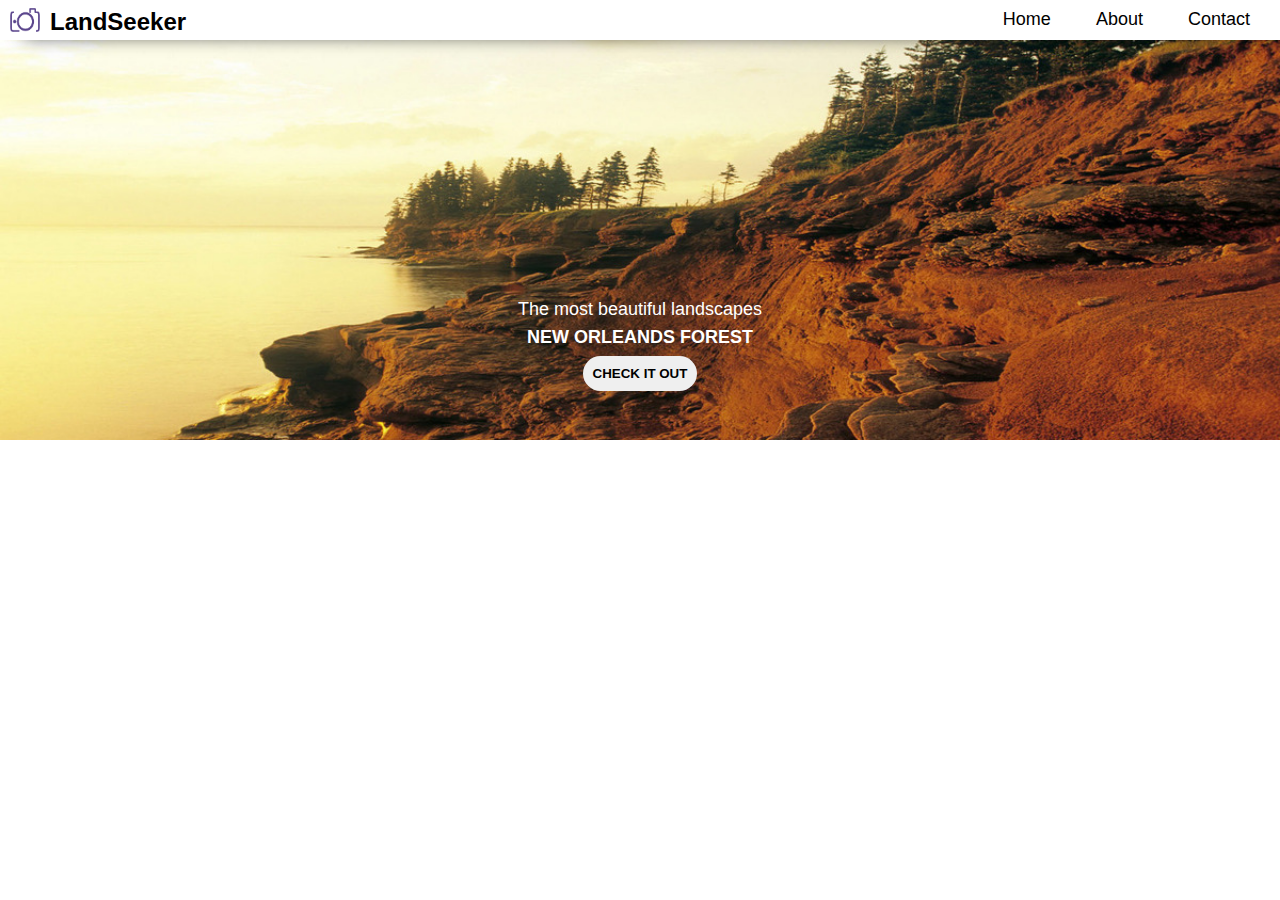
==== index.html @ e4c224b3 "primeiro commit adicionando arquivos" ====
<html>

<head>
  <title>LandSeeker</title>
  <link rel="stylesheet" href="./style.css">
</head>

<body>
  <div class="header">
    <div class="header-logo">
      <img class="header-logo__img" src="./assets/logo.png">
      <h1 class="header-logo__title">LandSeeker</h1>
    </div>
    <ul class="header-menu">
      <li><a href="#">Home</a></li>
      <li><a href="about.html">About</a></li>
      <li><a href="contact.html">Contact</a></li>
    </ul>
  </div>
  <div class="banner">
    <span class="banner-heading">The most beautiful landscapes</span>
    <h2 class="banner-subtitle">New Orleands Forest</h2>
    <button class="banner-buttom">Check it Out</button>
  </div>
</body>

</html>
---- style.css ----
/* http://meyerweb.com/eric/tools/css/reset/ 
   v2.0 | 20110126
   License: none (public domain)
*/

html, body, div, span, applet, object, iframe,
h1, h2, h3, h4, h5, h6, p, blockquote, pre,
a, abbr, acronym, address, big, cite, code,
del, dfn, em, img, ins, kbd, q, s, samp,
small, strike, strong, sub, sup, tt, var,
b, u, i, center,
dl, dt, dd, ol, ul, li,
fieldset, form, label, legend,
table, caption, tbody, tfoot, thead, tr, th, td,
article, aside, canvas, details, embed, 
figure, figcaption, footer, header, hgroup, 
menu, nav, output, ruby, section, summary,
time, mark, audio, video {
	margin: 0;
	padding: 0;
	border: 0;
	font-size: 100%;
	font: inherit;
	vertical-align: baseline;
}
/* HTML5 display-role reset for older browsers */
article, aside, details, figcaption, figure, 
footer, header, hgroup, menu, nav, section {
	display: block;
}
body {
	line-height: 1;
}
ol, ul {
	list-style: none;
}
blockquote, q {
	quotes: none;
}
blockquote:before, blockquote:after,
q:before, q:after {
	content: '';
	content: none;
}
table {
	border-collapse: collapse;
	border-spacing: 0;
}
.header {
  width: 100%;
  display: inline-block;
  -webkit-box-shadow: 18px 2px 18px -6px rgba(0,0,0,0.75);
  -moz-box-shadow: 18px 2px 18px -6px rgba(0,0,0,0.75);
  box-shadow: 18px 2px 18px -6px rgba(0,0,0,0.75);
}

.header div,
.header ul {
  display: inline-block;
}
.header-logo,
.header-menu {
  display: inline;
}
.header-logo__img {
  width: 50px;
  height: 40px;
}
.header-menu {
  float: right;
  margin: 10px;
}
.header-menu li {
  display: inline;
  font-size: 18px;
  margin: 20px;
}
.header-logo__title {
  display: inherit;
  position: absolute;
  margin-top: 10px;
}
.header-menu li a {
  text-decoration: none;
  color: hsl(0, 0%, 0%);
}
.header-menu li a:hover {
  color: rebeccapurple;
}
body {
  font-family: Arial;
  font-size: 18px;
}

.banner {
  background-image: url('./assets/banner.jpg');
  min-height: 400px;
  background-repeat: no-repeat;
  background-size: cover;
  box-sizing: border-box;
  padding-top: 260px;
  text-align: center;
}

.banner {
  color: white;
  
}

.banner-subtitle {
  text-transform: uppercase;
  font-weight: bold;
}

.banner-heading, .banner-subtitle {
  padding: 10px;
}

.banner-buttom {
  font-weight: bold;
  border: 0;
  padding: 10px;
  border-radius: 20px;
  text-transform: uppercase;
}

.banner-buttom:hover {
  color: white;
  background-color: #5f4a90;
  font-weight: bold;
  transition: 0.5s;
}

/*estilização da pagina de contato*/

.banner-contact {
  background-image: url('./assets/bg.jpg');
  min-height: 590px;
  background-repeat: no-repeat;
  background-size: 100%;
  overflow: hidden;
}

form {
  width: 500px;
  height: 450px;
  border: 1px solid gray;
  border-radius: 10px;
  box-sizing: border-box;
  margin: 50px auto;
  background-color: rgba(255, 255, 255, 0.9);
  /* opacity: 0.9; */

}


/*estilização do formulário*/

h1 {
  margin-top: 30px;
  margin-bottom: 40px;
  text-align: center;
  font-size: x-large;
  font-weight: bold;
}

form p {
  color: black;
}

label {
  text-align: left;
  margin-left: 50px;
  display: block;
  font-family: Arial, Helvetica, sans-serif;
}

input {
  margin: 5px;
  border: 1px solid gray;
  height: 30px;
  width: 430px;
  border-radius: 50px;
  padding: 0 15px;
}

#mensagem {
  resize: none;
  margin-top: 5px;
  margin-bottom: 20px;
  height: 120px;
  width: 430px;
  border: 1px solid gray;
  border-radius: 20px;
  text-decoration: none;
  padding: 5 15px;
}



form span {
  font-size: 16px;
  float: left;
  margin-top: 10px;
}

#button-send {
  font-size: x-large;
  padding: 5px;
  margin-right: 35px;
  width: 200px;
  float: right;

  border: none;
  border-radius: 50px;

  background-color: rebeccapurple;
  color: white;

}

#button-send:hover {
  transition: 0.1s;
  background-color: rgb(90, 42, 138);
}


#checkbox {
  float: left;
  width: 10px;
  height: 10px;
  margin-top: 10px;
}

p {
  text-align: center;
}

/* estilização da pagina about*/

.about-banner {
  min-height: 250px;
  background-image: url('./assets/about-banner.jpg');
  margin-bottom: 30px;
}

.conteudo {
  padding-top: 0;
  padding-left: 30px;
  padding-right: 30px;
  padding-bottom: 30px;
  overflow: hidden;
}

#image-guy {
  min-width: 35%;
  min-height: 300px;
  float: left;
  margin-right: 20px;
  background-image: url('./assets/about-guy.png');
  background-size: cover;
}

div > h1 {
  margin-top: 0;
  text-align: left;
  margin-bottom: 10px;
}

#texto {
  width: 770px;
  height: 300px;
  float: left;
}

#texto p {
  text-align: justify;
}

#play {
  width: 100%;
  height: 250px;
  background-color: rgb(219, 217, 219);
}

#play h2 {
  text-align: center;
  padding-top: 80px;
}

audio {
  margin-top: 10px;
}

/* estilização do rodapé*/

#rodape {
  width: 100%;
  height: 50px;
  background-color: rgb(130, 77, 184);
  padding-top: 15px;
  box-sizing: border-box;
}

#rodape p {
  color: white;
}
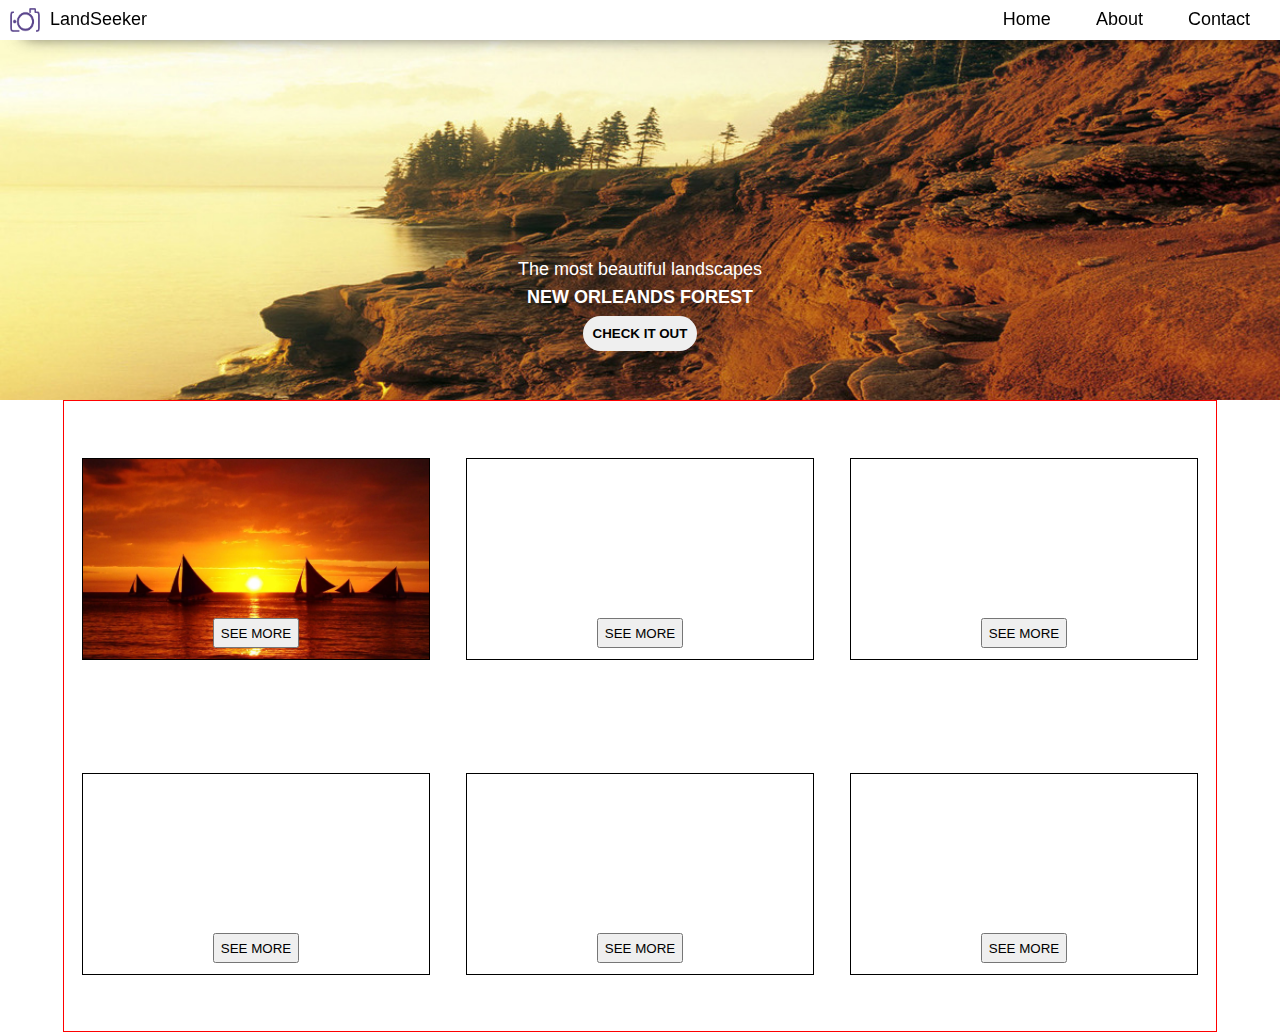
==== commit f5fd70f8: "acrescentando os cards na pagina inicial" ====
--- a/index.html
+++ b/index.html
@@ -22,6 +22,28 @@
     <h2 class="banner-subtitle">New Orleands Forest</h2>
     <button class="banner-buttom">Check it Out</button>
   </div>
+
+  <div class="container">
+    <div class="card">
+      <button>See More</button>
+    </div>
+    <div class="card">
+      <button>See More</button>
+    </div>
+    <div class="card">
+      <button>See More</button>
+    </div>
+    <div class="card">
+      <button>See More</button>
+    </div>
+    <div class="card">
+      <button>See More</button>
+    </div>
+    <div class="card">
+      <button>See More</button>
+    </div>
+  </div>
+
 </body>
 
 </html>--- a/style.css
+++ b/style.css
@@ -47,6 +47,8 @@
 	border-spacing: 0;
 }
 .header {
+  position: fixed;
+  background-color: white;
   width: 100%;
   display: inline-block;
   -webkit-box-shadow: 18px 2px 18px -6px rgba(0,0,0,0.75);
@@ -131,177 +133,38 @@
   transition: 0.5s;
 }
 
-/*estilização da pagina de contato*/
+/* estilização dos cards */
 
-.banner-contact {
-  background-image: url('./assets/bg.jpg');
-  min-height: 590px;
-  background-repeat: no-repeat;
-  background-size: 100%;
-  overflow: hidden;
-}
-
-form {
-  width: 500px;
-  height: 450px;
-  border: 1px solid gray;
-  border-radius: 10px;
-  box-sizing: border-box;
-  margin: 50px auto;
-  background-color: rgba(255, 255, 255, 0.9);
-  /* opacity: 0.9; */
+.container {
+  margin: 0 auto;
+  border: 1px solid red;
+  display: flex;
+  flex-wrap: wrap;
+  align-self: flex-start;
+  width: 90%;
+  height: 70%;
+  justify-content: space-around;
 
 }
 
-
-/*estilização do formulário*/
-
-h1 {
-  margin-top: 30px;
-  margin-bottom: 40px;
-  text-align: center;
-  font-size: x-large;
-  font-weight: bold;
+.card {
+  display: flex;
+  margin: auto 0;
+  width: 30%;
+  height: 200px;
+  border: 1px solid black;
+  justify-content: center;
 }
 
-form p {
-  color: black;
-}
-
-label {
-  text-align: left;
-  margin-left: 50px;
-  display: block;
-  font-family: Arial, Helvetica, sans-serif;
-}
-
-input {
-  margin: 5px;
-  border: 1px solid gray;
-  height: 30px;
-  width: 430px;
-  border-radius: 50px;
-  padding: 0 15px;
-}
-
-#mensagem {
-  resize: none;
-  margin-top: 5px;
-  margin-bottom: 20px;
-  height: 120px;
-  width: 430px;
-  border: 1px solid gray;
-  border-radius: 20px;
-  text-decoration: none;
-  padding: 5 15px;
-}
-
-
-
-form span {
-  font-size: 16px;
-  float: left;
-  margin-top: 10px;
-}
-
-#button-send {
-  font-size: x-large;
-  padding: 5px;
-  margin-right: 35px;
-  width: 200px;
-  float: right;
-
-  border: none;
-  border-radius: 50px;
-
-  background-color: rebeccapurple;
-  color: white;
-
-}
-
-#button-send:hover {
-  transition: 0.1s;
-  background-color: rgb(90, 42, 138);
-}
-
-
-#checkbox {
-  float: left;
-  width: 10px;
-  height: 10px;
-  margin-top: 10px;
-}
-
-p {
-  text-align: center;
-}
-
-/* estilização da pagina about*/
-
-.about-banner {
-  min-height: 250px;
-  background-image: url('./assets/about-banner.jpg');
-  margin-bottom: 30px;
-}
-
-.conteudo {
-  padding-top: 0;
-  padding-left: 30px;
-  padding-right: 30px;
-  padding-bottom: 30px;
-  overflow: hidden;
-}
-
-#image-guy {
-  min-width: 35%;
-  min-height: 300px;
-  float: left;
-  margin-right: 20px;
-  background-image: url('./assets/about-guy.png');
+.card:nth-child(1){
+  background-image: url('./assets/product-1.jpg');
   background-size: cover;
 }
 
-div > h1 {
-  margin-top: 0;
-  text-align: left;
-  margin-bottom: 10px;
+.card button {
+  height: 15%;
+  text-transform: uppercase;
+  margin-top: auto;
+  margin-bottom: 3%;
 }
 
-#texto {
-  width: 770px;
-  height: 300px;
-  float: left;
-}
-
-#texto p {
-  text-align: justify;
-}
-
-#play {
-  width: 100%;
-  height: 250px;
-  background-color: rgb(219, 217, 219);
-}
-
-#play h2 {
-  text-align: center;
-  padding-top: 80px;
-}
-
-audio {
-  margin-top: 10px;
-}
-
-/* estilização do rodapé*/
-
-#rodape {
-  width: 100%;
-  height: 50px;
-  background-color: rgb(130, 77, 184);
-  padding-top: 15px;
-  box-sizing: border-box;
-}
-
-#rodape p {
-  color: white;
-}